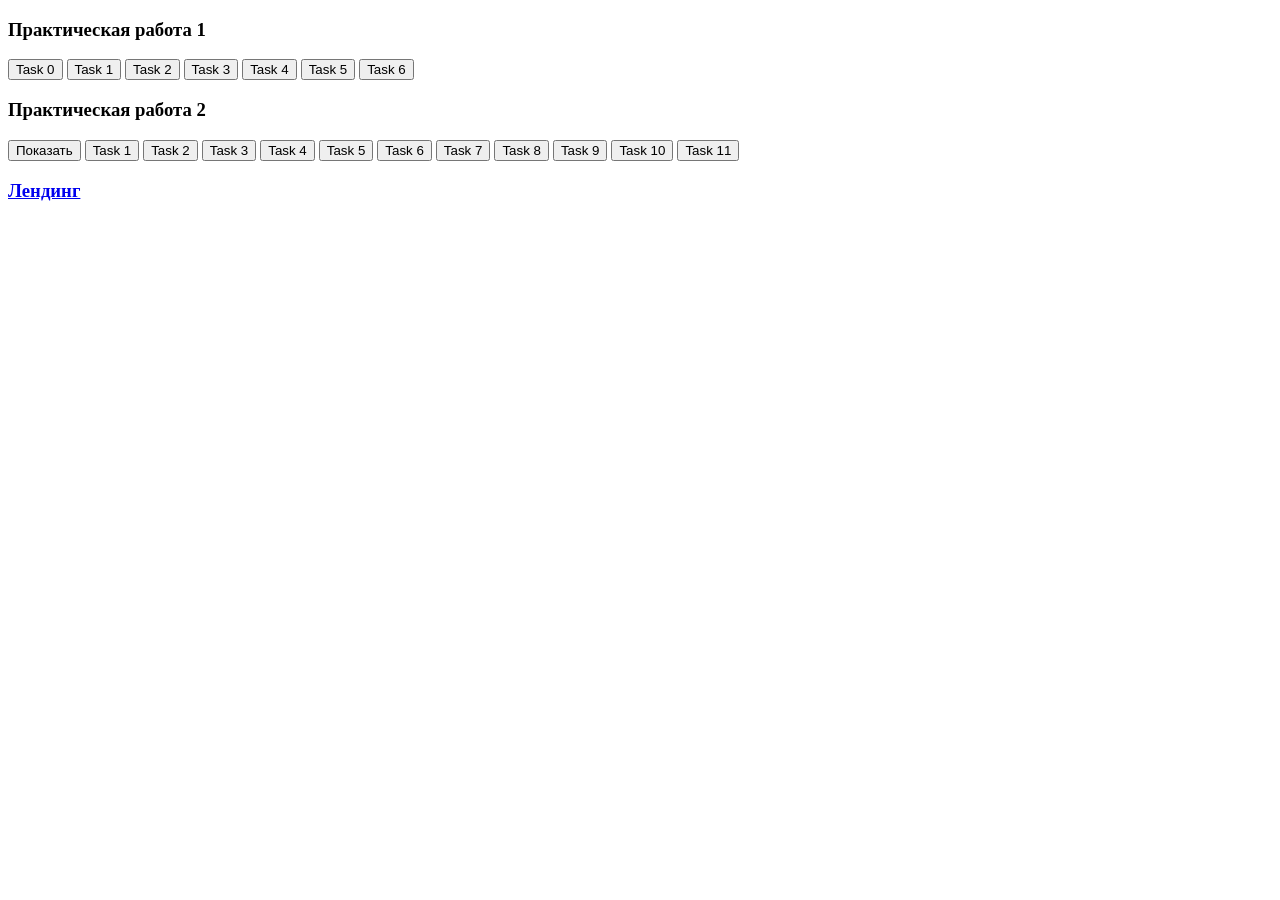
==== index.html @ 19d4f03e "repo" ====
<!DOCTYPE html>
<html>
    <head>
        <meta charset="UTF-8" />
        <meta name="viewport" content="width=device-vidth, initial-scale=1.0" />
        <title>Pract 1</title>
    </head>
    <body>

        <h3>Практическая работа 1</h3>
        <button onclick="p1task0()">Task 0</button>
        <button onclick="p1task1()">Task 1</button>
        <button onclick="p1task2()">Task 2</button>
        <button onclick="p1task3()">Task 3</button>
        <button onclick="p1task4()">Task 4</button>
        <button onclick="p1task5()">Task 5</button>
        <button onclick="p1task6()">Task 6</button>

        <h3>Практическая работа 2</h3>
        <button onclick="p2task0()">Показать</button>
        <button onclick="p2task1()">Task 1</button>
        <button onclick="p2task2()">Task 2</button>
        <button onclick="p2task3()" id="p2task3">Task 3</button>
        <button onclick="p2task4()">Task 4</button>
        <button onclick="p2task5()">Task 5</button>
        <button onclick="p2task6()">Task 6</button>
        <button onclick="p2task7()">Task 7</button>
        <button onclick="p2task8()">Task 8</button>
        <button onclick="p2task9()">Task 9</button>
        <button onclick="p2task10()">Task 10</button>
        <button onclick="p2task11()">Task 11</button>
        <h3><a href="landing.html" target="">Лендинг</a></h3>
    </body>
    <script src="pr.js"></script>
</html>
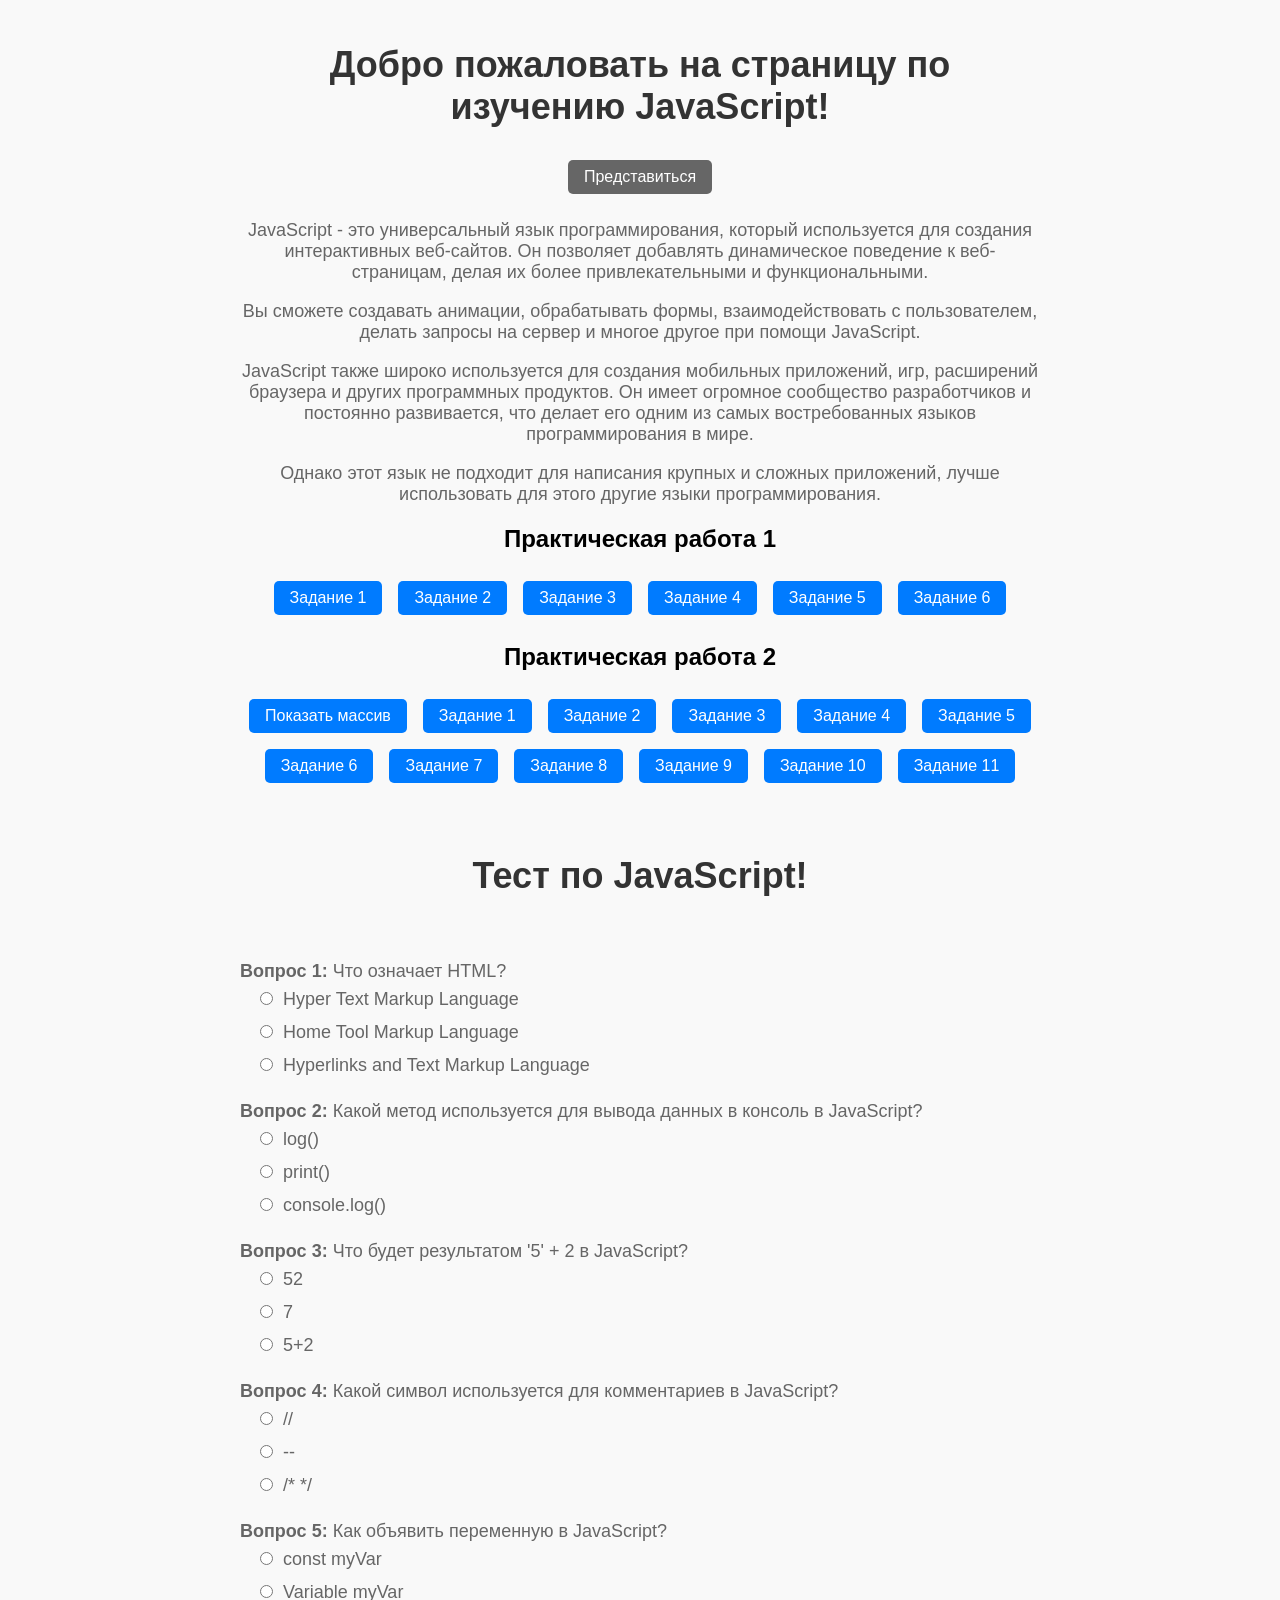
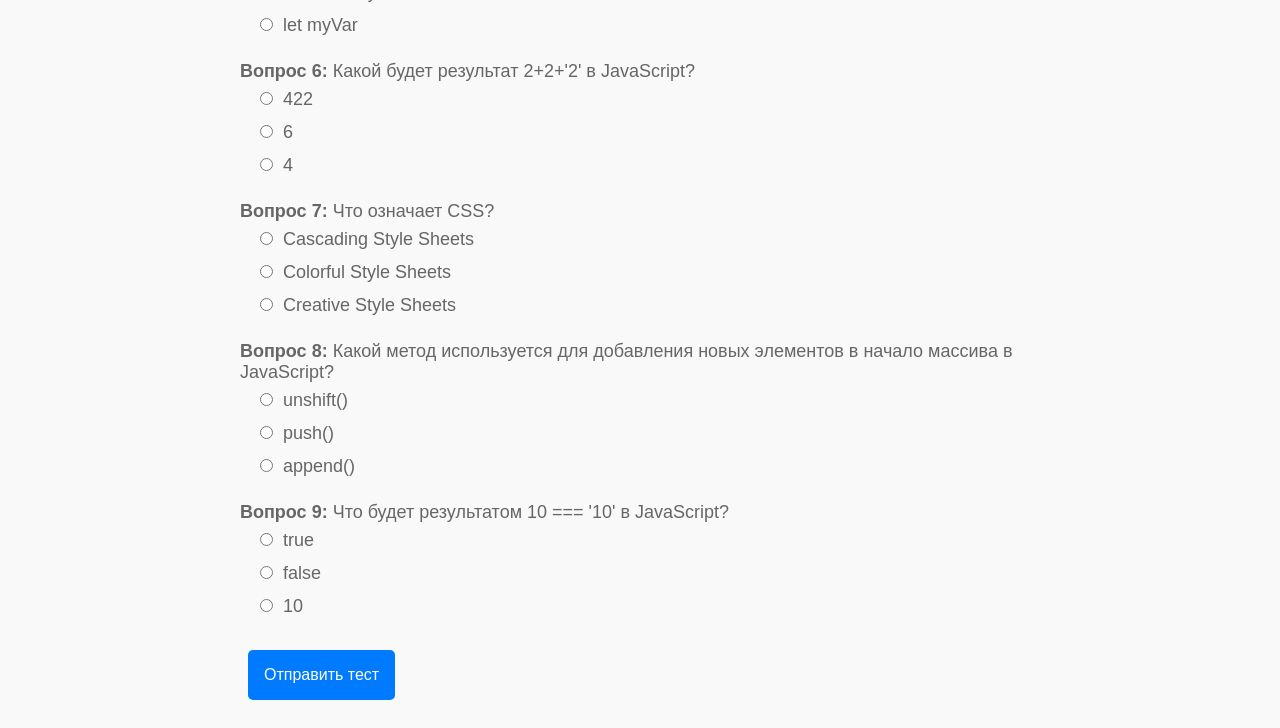
==== commit 07c68cb3: "renaming" ====
--- a/index.html
+++ b/index.html
@@ -1,35 +1,116 @@
 <!DOCTYPE html>
-<html>
+<html lang="en">
     <head>
-        <meta charset="UTF-8" />
-        <meta name="viewport" content="width=device-vidth, initial-scale=1.0" />
-        <title>Pract 1</title>
+        <meta charset="UTF-8">
+        <meta http-equiv="X-UA-Compatible" content="IE=edge">
+        <meta name="viewport" content="width=device-width, initial-scale=1.0">
+        <title>Лендинг</title>
+        <style>
+            body {
+                font-family: Arial, sans-serif;
+                background-color: #f9f9f9;
+                margin: 0;
+                padding: 0;
+            }
+            .acontainer {
+                display: flex;
+                flex-direction: column;
+                align-items: center;
+                justify-content: center;
+                height: 100vh;
+            }
+            .container {
+                max-width: 800px;
+                margin: auto;
+                padding: 20px;
+                text-align: center;
+            }
+            .test-container {
+                max-width: 800px;
+                margin: auto;
+                padding: 20px;
+                color: #666;
+                font-size: 18px;
+            }
+            h1 {
+                color: #333;
+                font-size: 36px;
+            }
+            p {
+                color: #666;
+                font-size: 18px;
+            }
+            .menu {
+                display: flex;
+                flex-wrap: wrap;
+                justify-content: center;
+            }
+            button {
+                padding: 0.5rem 1rem;
+                margin: 0.5rem;
+                font-size: 1rem;
+                background-color: #007bff;
+                color: #fff;
+                border: none;
+                border-radius: 5px;
+                cursor: pointer;
+            }
+            .question {
+                margin-bottom: 20px;
+            }
+            .cb {
+                margin: 10px;
+                margin-left: 20px;
+            }
+            .result {
+                line-height: 1.5;
+            }
+        </style>
     </head>
-    <body>
+        <body>
+            <div class="container">
+                <h1>Добро пожаловать на страницу по изучению JavaScript!</h1>
+                <h2 id="wc"></h2>
 
-        <h3>Практическая работа 1</h3>
-        <button onclick="p1task0()">Task 0</button>
-        <button onclick="p1task1()">Task 1</button>
-        <button onclick="p1task2()">Task 2</button>
-        <button onclick="p1task3()">Task 3</button>
-        <button onclick="p1task4()">Task 4</button>
-        <button onclick="p1task5()">Task 5</button>
-        <button onclick="p1task6()">Task 6</button>
-
-        <h3>Практическая работа 2</h3>
-        <button onclick="p2task0()">Показать</button>
-        <button onclick="p2task1()">Task 1</button>
-        <button onclick="p2task2()">Task 2</button>
-        <button onclick="p2task3()" id="p2task3">Task 3</button>
-        <button onclick="p2task4()">Task 4</button>
-        <button onclick="p2task5()">Task 5</button>
-        <button onclick="p2task6()">Task 6</button>
-        <button onclick="p2task7()">Task 7</button>
-        <button onclick="p2task8()">Task 8</button>
-        <button onclick="p2task9()">Task 9</button>
-        <button onclick="p2task10()">Task 10</button>
-        <button onclick="p2task11()">Task 11</button>
-        <h3><a href="landing.html" target="">Лендинг</a></h3>
-    </body>
-    <script src="pr.js"></script>
+                <button onclick="welcome()" style="background-color:#666">Представиться</button>
+                <p>JavaScript - это универсальный язык программирования, который используется для создания интерактивных веб-сайтов. Он позволяет добавлять динамическое поведение к веб-страницам, делая их более привлекательными и функциональными.</p>
+                <p>Вы сможете создавать анимации, обрабатывать формы, взаимодействовать с пользователем, делать запросы на сервер и многое другое при помощи JavaScript.</p>
+                <p>JavaScript также широко используется для создания мобильных приложений, игр, расширений браузера и других программных продуктов. Он имеет огромное сообщество разработчиков и постоянно развивается, что делает его одним из самых востребованных языков программирования в мире.</p>
+                <p>Однако этот язык не подходит для написания крупных и сложных приложений, лучше использовать для этого другие языки программирования.</p>
+                <h2>Практическая работа 1</h2>
+                <div class="menu">
+                    <button onclick="p1task1()">Задание 1</button>
+                    <button onclick="p1task2()">Задание 2</button>
+                    <button onclick="p1task3()">Задание 3</button>
+                    <button onclick="p1task4()">Задание 4</button>
+                    <button onclick="p1task5()">Задание 5</button>
+                    <button onclick="p1task6()">Задание 6</button>
+                </div>
+                <h2>Практическая работа 2</h2>
+                <div class="menu">
+                    <button onclick="p2task0()">Показать массив</button>
+                    <button onclick="p2task1()">Задание 1</button>
+                    <button onclick="p2task2()">Задание 2</button>
+                    <button onclick="p2task3()" id="p2task3">Задание 3</button>
+                    <button onclick="p2task4()">Задание 4</button>
+                    <button onclick="p2task5()">Задание 5</button>
+                    <button onclick="p2task6()">Задание 6</button>
+                    <button onclick="p2task7()">Задание 7</button>
+                    <button onclick="p2task8()">Задание 8</button>
+                    <button onclick="p2task9()">Задание 9</button>
+                    <button onclick="p2task10()">Задание 10</button>
+                    <button onclick="p2task11()">Задание 11</button>
+                </div>
+            </div>
+            <div  class="container">
+                <h1>Тест по JavaScript!</h1>
+            </div>
+            <div class="test-container">
+                <div id="test">
+                </div>
+                <button onclick="submitTest()" style="padding:1rem">Отправить тест</button>
+                <div class="result" id="result"></div>
+            </div>
+            <script src="pr.js"></script>
+        </body>
 </html>
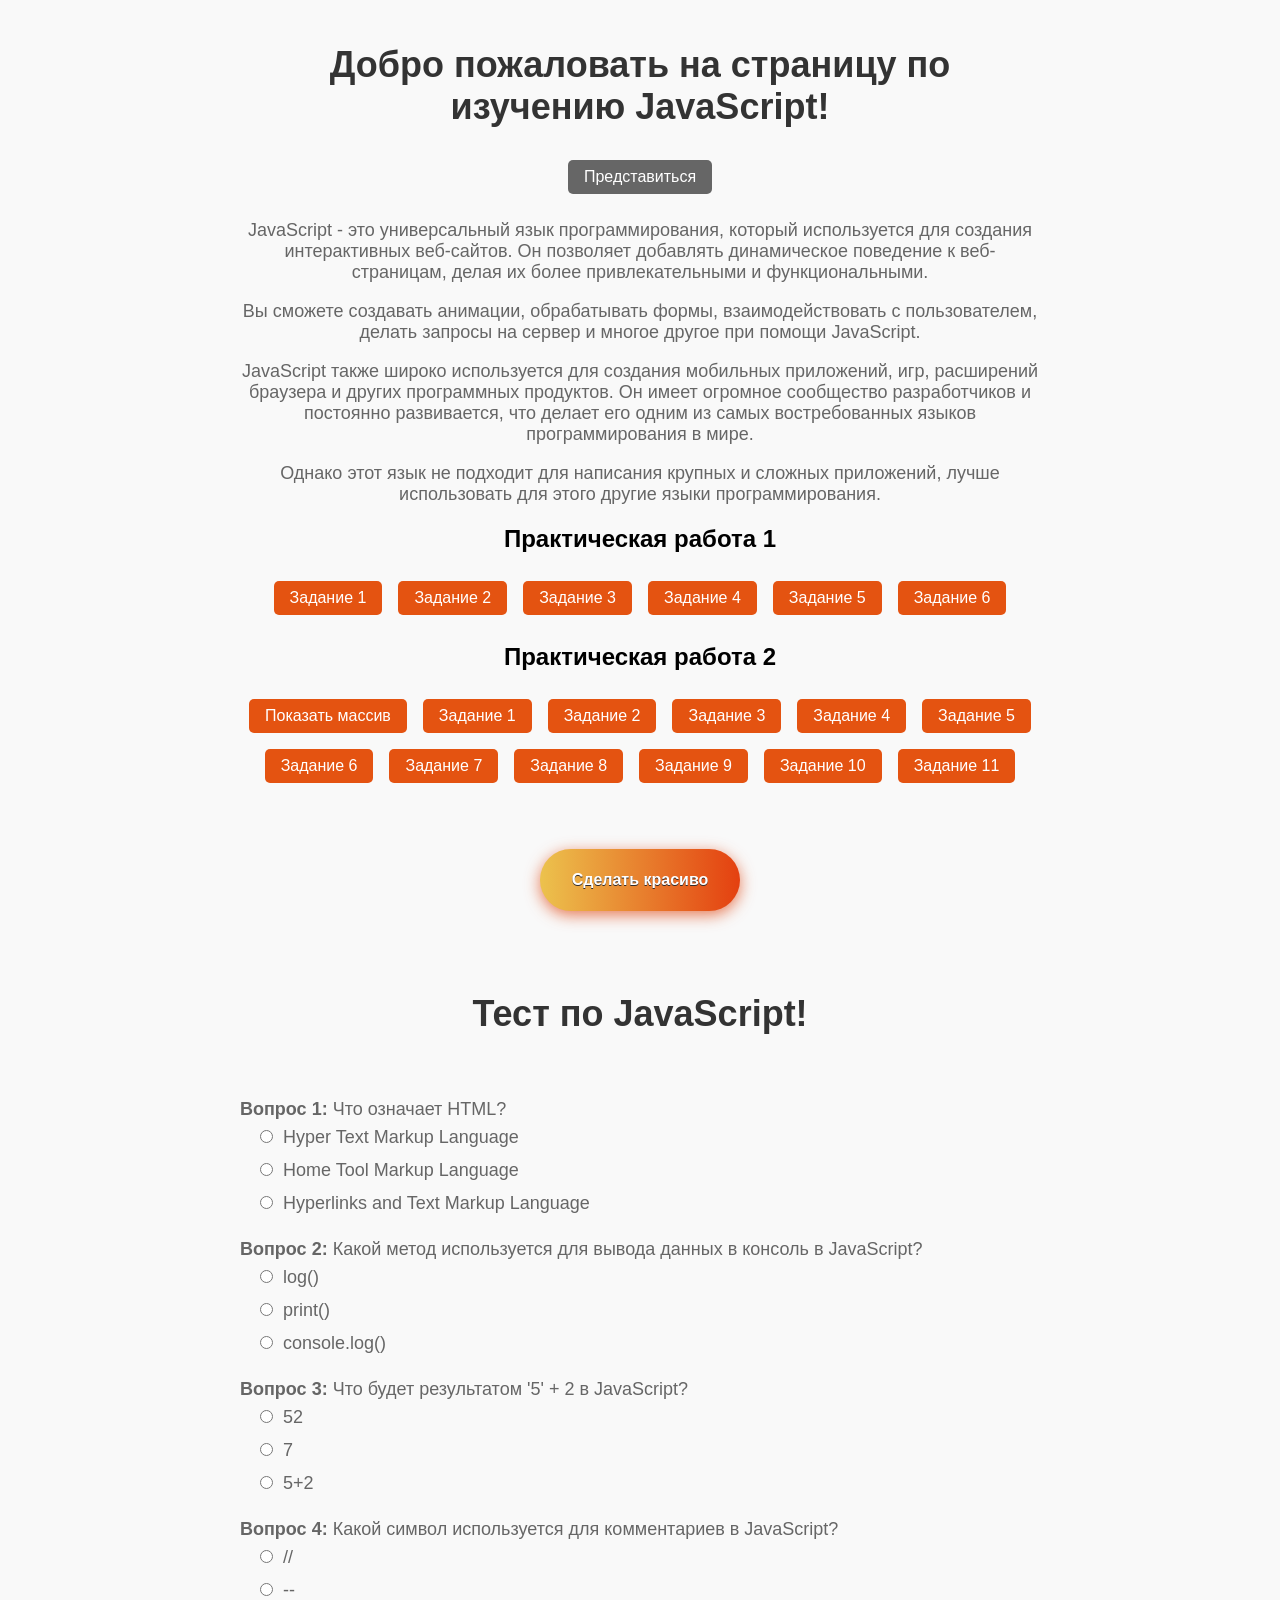
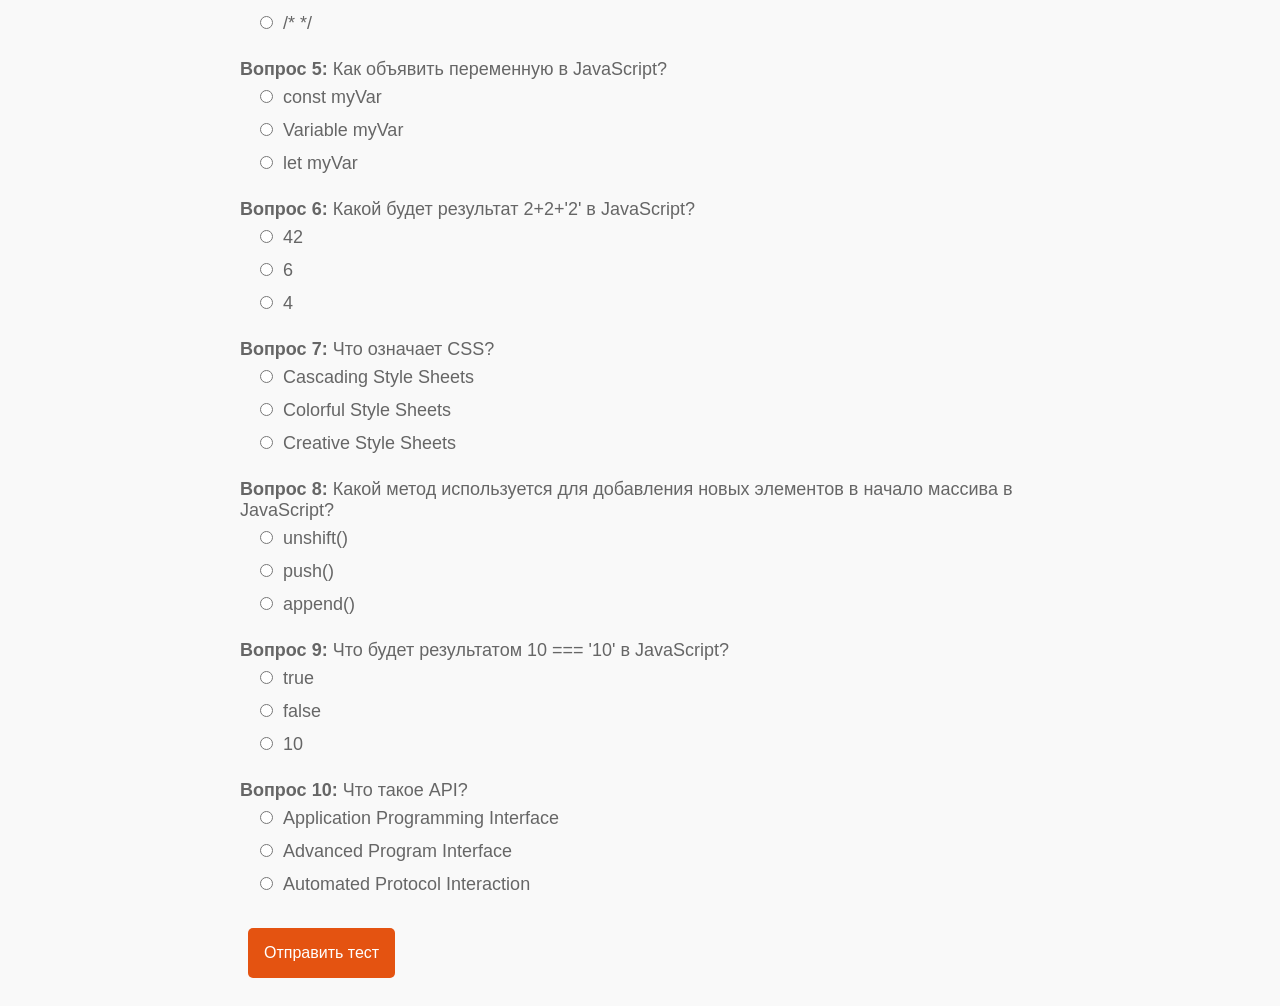
==== commit 012a2c03: "Заставка" ====
--- a/index.html
+++ b/index.html
@@ -7,7 +7,7 @@
         <title>Лендинг</title>
         <style>
             body {
-                font-family: Arial, sans-serif;
+                font-family: Helvetica, sans-serif;
                 background-color: #f9f9f9;
                 margin: 0;
                 padding: 0;
@@ -49,7 +49,7 @@
                 padding: 0.5rem 1rem;
                 margin: 0.5rem;
                 font-size: 1rem;
-                background-color: #007bff;
+                background-color: #e45311;
                 color: #fff;
                 border: none;
                 border-radius: 5px;
@@ -65,7 +65,35 @@
             .result {
                 line-height: 1.5;
             }
+            .overlay {
+                display: none;
+                position: fixed;
+                top: 0;
+                left: 0;
+                width: 100%;
+                height: 100%;
+                background-image: url('les_derevya_tuman_110131_3840x2160.jpg');
+                background-size: cover;
+                background-position: center;
+                color: white;
+                text-align: center;
+                background-color: rgba(0, 0, 0, 0.5); 
+            }
+            #popupContent {
+                position: absolute;
+                top: 50%;
+                left: 50%;
+                transform: translate(-50%, -50%);
+                text-align: center;
+                font-size: 48px; 
+                font-family: Bookman, URW Bookman L, serif;
+                font-weight: 100;
+                color: rgba(255, 255, 255, 0.9);
+                text-shadow: 2px 2px 4px rgba(0, 0, 0, 0.5); 
+            }
+
         </style>
+        <link href="gradient-butt.css" rel="stylesheet" />
     </head>
         <body>
             <div class="container">
@@ -102,6 +130,12 @@
                     <button onclick="p2task11()">Задание 11</button>
                 </div>
             </div>
+            <div class="container">
+                <button class="stylistics_knopkam maiden-2" id="showPopup">Сделать красиво</button>
+                <div id="popup" class="overlay">
+                    <div id="popupContent"></div>
+                </div>
+            </div>
             <div  class="container">
                 <h1>Тест по JavaScript!</h1>
             </div>
--- a/gradient-butt.css
+++ b/gradient-butt.css
@@ -0,0 +1,44 @@
+.nasimnaya_knopka {
+    margin: 10%;
+    text-align: center;
+  }
+  
+  .stylistics_knopkam {
+    width: 200px;
+    font-size: 16px;
+    font-weight: 600;
+    color: #fff;
+    cursor: pointer;
+    margin: 18px;
+    height: 62px;
+    text-align:center;
+    border: none;
+    background-size: 300% 100%;
+    text-shadow: 0 1px 0 #312c2c;
+    border-radius: 50px;
+    moz-transition: all .4s ease-in-out;
+    -o-transition: all .4s ease-in-out;
+    -webkit-transition: all .4s ease-in-out;
+    transition: all .4s ease-in-out;
+  }
+  
+  .stylistics_knopkam:hover {
+    background-position: 100% 0;
+    moz-transition: all .4s ease-in-out;
+    -o-transition: all .4s ease-in-out;
+    -webkit-transition: all .4s ease-in-out;
+    transition: all .4s ease-in-out;
+  }
+  
+  .stylistics_knopkam:focus {
+    outline: none;
+  }
+  
+  .stylistics_knopkam.maiden-1 {
+    background-image: linear-gradient(to right, #1a92c3, #2bd885, #1dce79, #27d07f);
+    box-shadow: 0 4px 15px 0 rgba(34, 189, 183, 0.75);
+  }
+  .stylistics_knopkam.maiden-2 {
+    background-image: linear-gradient(to right, #ecc24d, #e44010, #f3628c, #e45311);
+    box-shadow: 0 4px 15px 0 rgba(224, 79, 29, 0.75);
+  }
